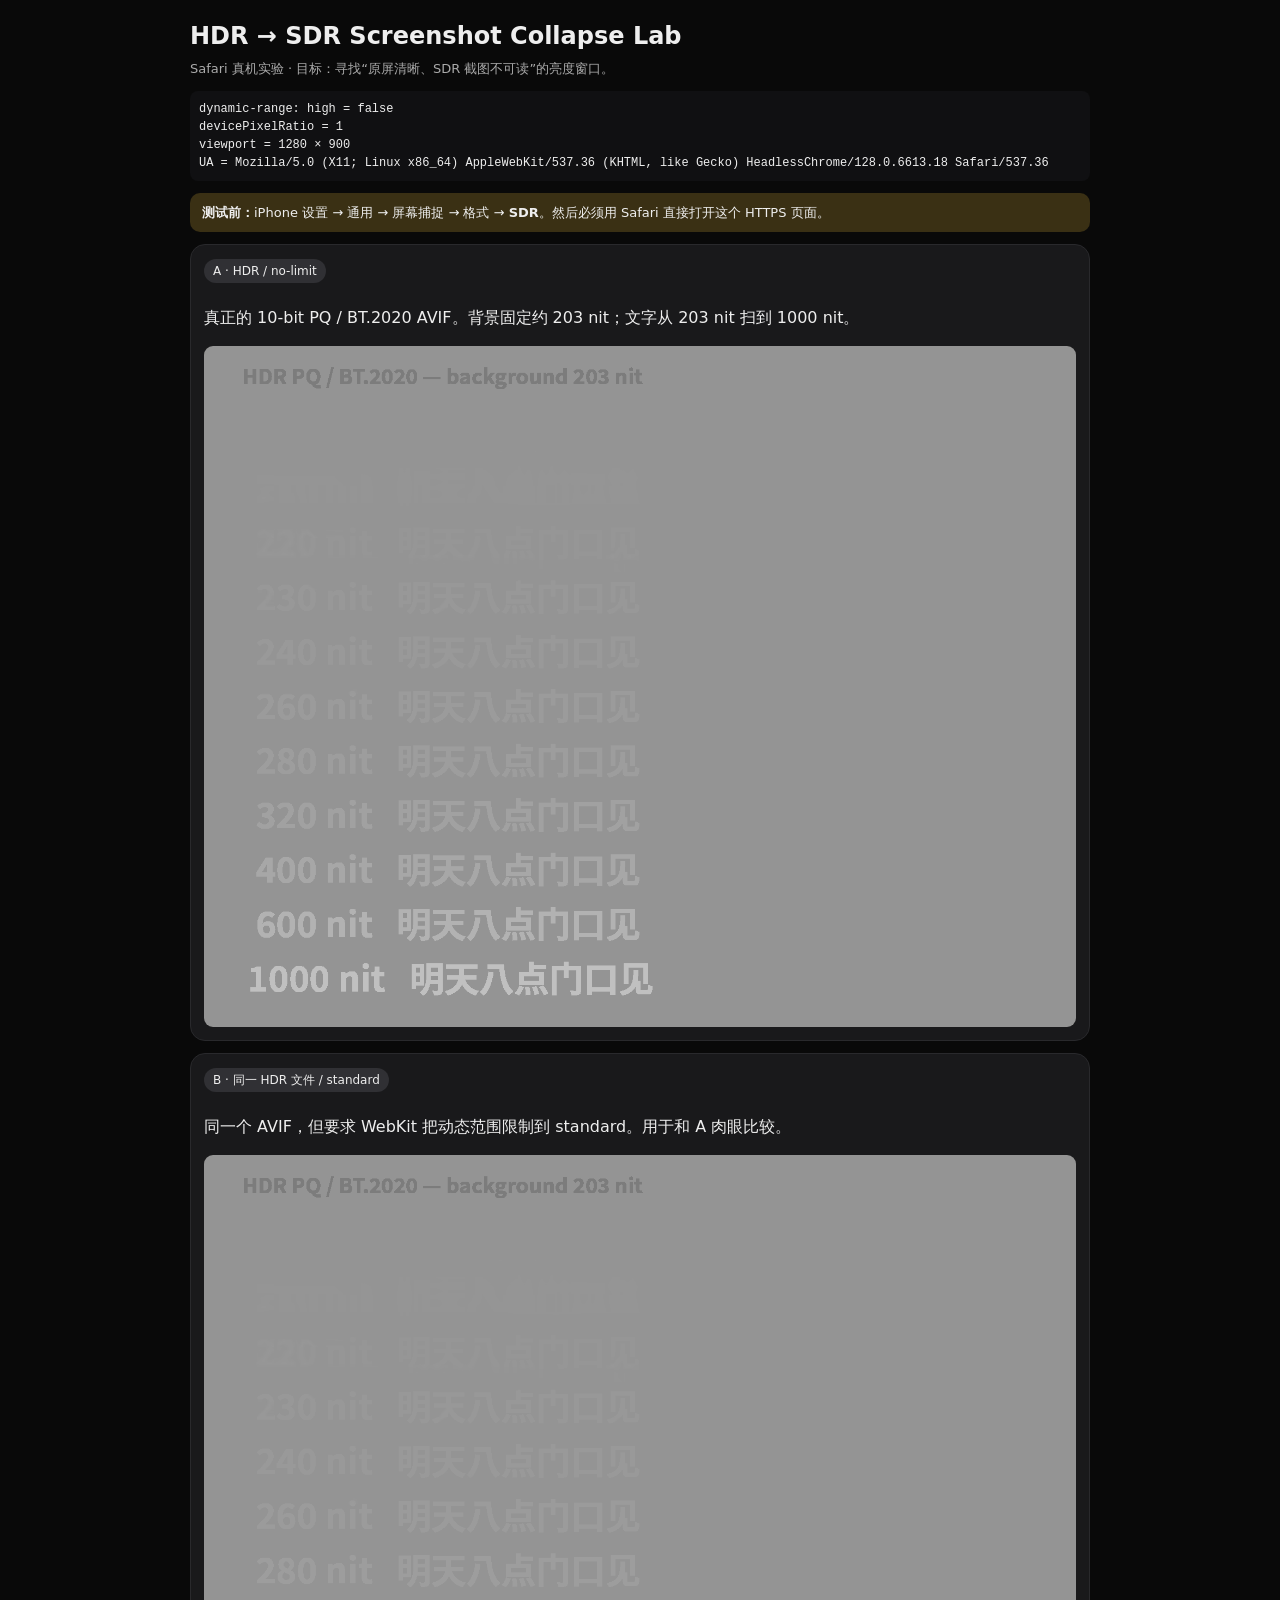
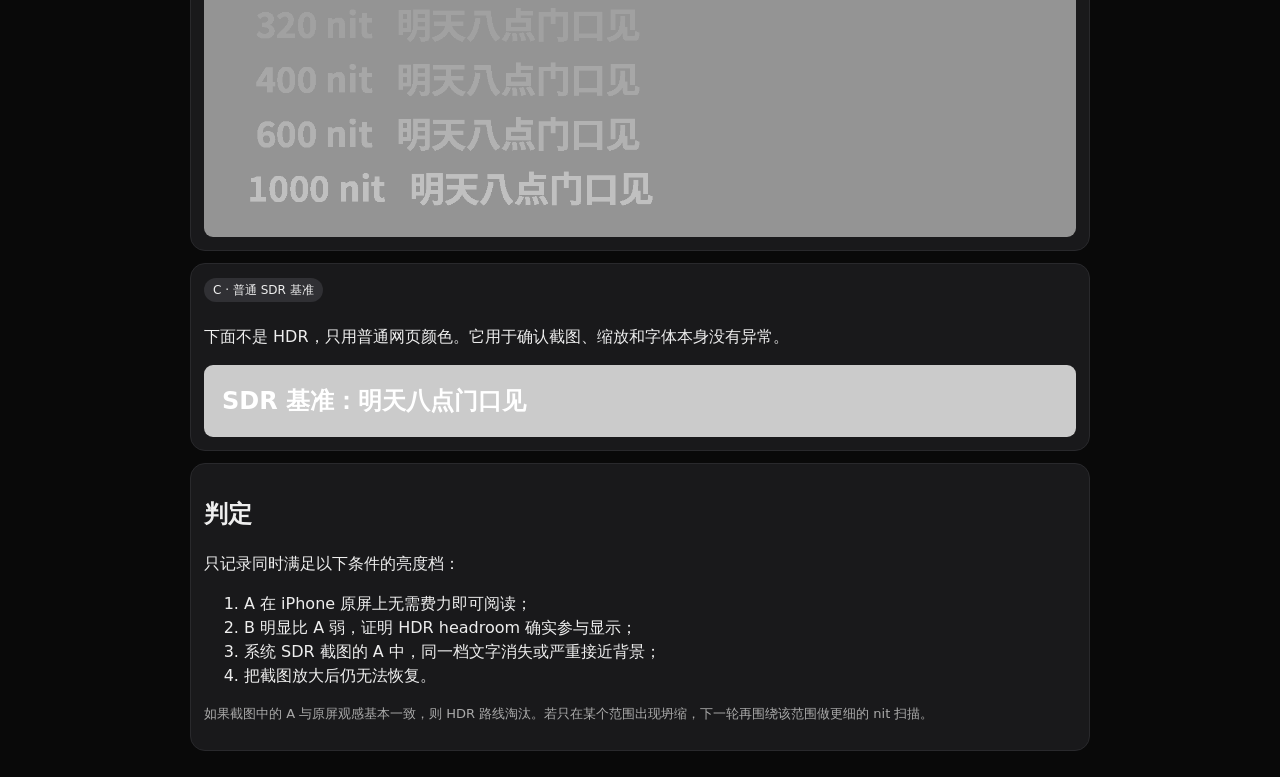
==== index.html @ 220828c5 "Initial import of HDR pages experiment" ====
<!doctype html>
<html lang="zh-CN">
<head>
<meta charset="utf-8">
<meta name="viewport" content="width=device-width,initial-scale=1,viewport-fit=cover">
<meta name="color-scheme" content="dark">
<title>HDR Screenshot Collapse Lab</title>
<style>
:root{font:16px/1.5 system-ui,-apple-system,BlinkMacSystemFont,"PingFang SC",sans-serif;background:#090909;color:#eee}
*{box-sizing:border-box}body{margin:0;padding:14px}main{max-width:900px;margin:auto}
h1{font-size:24px;margin:4px 0 5px}.muted{color:#aaa;font-size:13px}.card{background:#19191b;border:1px solid #29292c;border-radius:15px;padding:13px;margin:12px 0}
.warn{background:#3a3014;border-radius:10px;padding:10px 12px;font-size:13px}
img{display:block;width:100%;height:auto;border-radius:9px;background:white}
.no-limit{dynamic-range-limit:no-limit}.standard{dynamic-range-limit:standard}
.badge{display:inline-block;padding:3px 9px;border-radius:999px;background:#303034;font-size:12px;margin-bottom:7px}
.grid{display:grid;grid-template-columns:1fr;gap:12px}
pre{white-space:pre-wrap;background:#101012;padding:9px;border-radius:8px;font-size:12px}
.sdrbox{background:#cbcbcb;color:#fff;border-radius:9px;padding:18px;font-size:24px;font-weight:800}
@media(min-width:800px){.grid{grid-template-columns:1fr 1fr}}
</style>
</head>
<body><main>
<h1>HDR → SDR Screenshot Collapse Lab</h1>
<div class="muted">Safari 真机实验 · 目标：寻找“原屏清晰、SDR 截图不可读”的亮度窗口。</div>
<div id="diag"></div>

<div class="warn">
<b>测试前：</b>iPhone 设置 → 通用 → 屏幕捕捉 → 格式 → <b>SDR</b>。然后必须用 Safari 直接打开这个 HTTPS 页面。
</div>

<section class="card">
<span class="badge">A · HDR / no-limit</span>
<p>真正的 10-bit PQ / BT.2020 AVIF。背景固定约 203 nit；文字从 203 nit 扫到 1000 nit。</p>
<img class="no-limit" src="./assets/hdr-pq-test.avif" alt="HDR luminance sweep">
</section>

<section class="card">
<span class="badge">B · 同一 HDR 文件 / standard</span>
<p>同一个 AVIF，但要求 WebKit 把动态范围限制到 standard。用于和 A 肉眼比较。</p>
<img class="standard" src="./assets/hdr-pq-test.avif" alt="SDR constrained luminance sweep">
</section>

<section class="card">
<span class="badge">C · 普通 SDR 基准</span>
<p>下面不是 HDR，只用普通网页颜色。它用于确认截图、缩放和字体本身没有异常。</p>
<div class="sdrbox">SDR 基准：明天八点门口见</div>
</section>

<section class="card">
<h2>判定</h2>
<p>只记录同时满足以下条件的亮度档：</p>
<ol>
<li>A 在 iPhone 原屏上无需费力即可阅读；</li>
<li>B 明显比 A 弱，证明 HDR headroom 确实参与显示；</li>
<li>系统 SDR 截图的 A 中，同一档文字消失或严重接近背景；</li>
<li>把截图放大后仍无法恢复。</li>
</ol>
<p class="muted">如果截图中的 A 与原屏观感基本一致，则 HDR 路线淘汰。若只在某个范围出现坍缩，下一轮再围绕该范围做更细的 nit 扫描。</p>
</section>

<script>
const mq = window.matchMedia?.("(dynamic-range: high)");
const diag = {
  dynamicRangeHigh: mq ? mq.matches : "unsupported",
  devicePixelRatio: window.devicePixelRatio,
  viewport: `${innerWidth} × ${innerHeight}`,
  userAgent: navigator.userAgent
};
document.getElementById("diag").innerHTML =
  `<pre>dynamic-range: high = ${diag.dynamicRangeHigh}
devicePixelRatio = ${diag.devicePixelRatio}
viewport = ${diag.viewport}
UA = ${diag.userAgent}</pre>`;
</script>
</main></body></html>
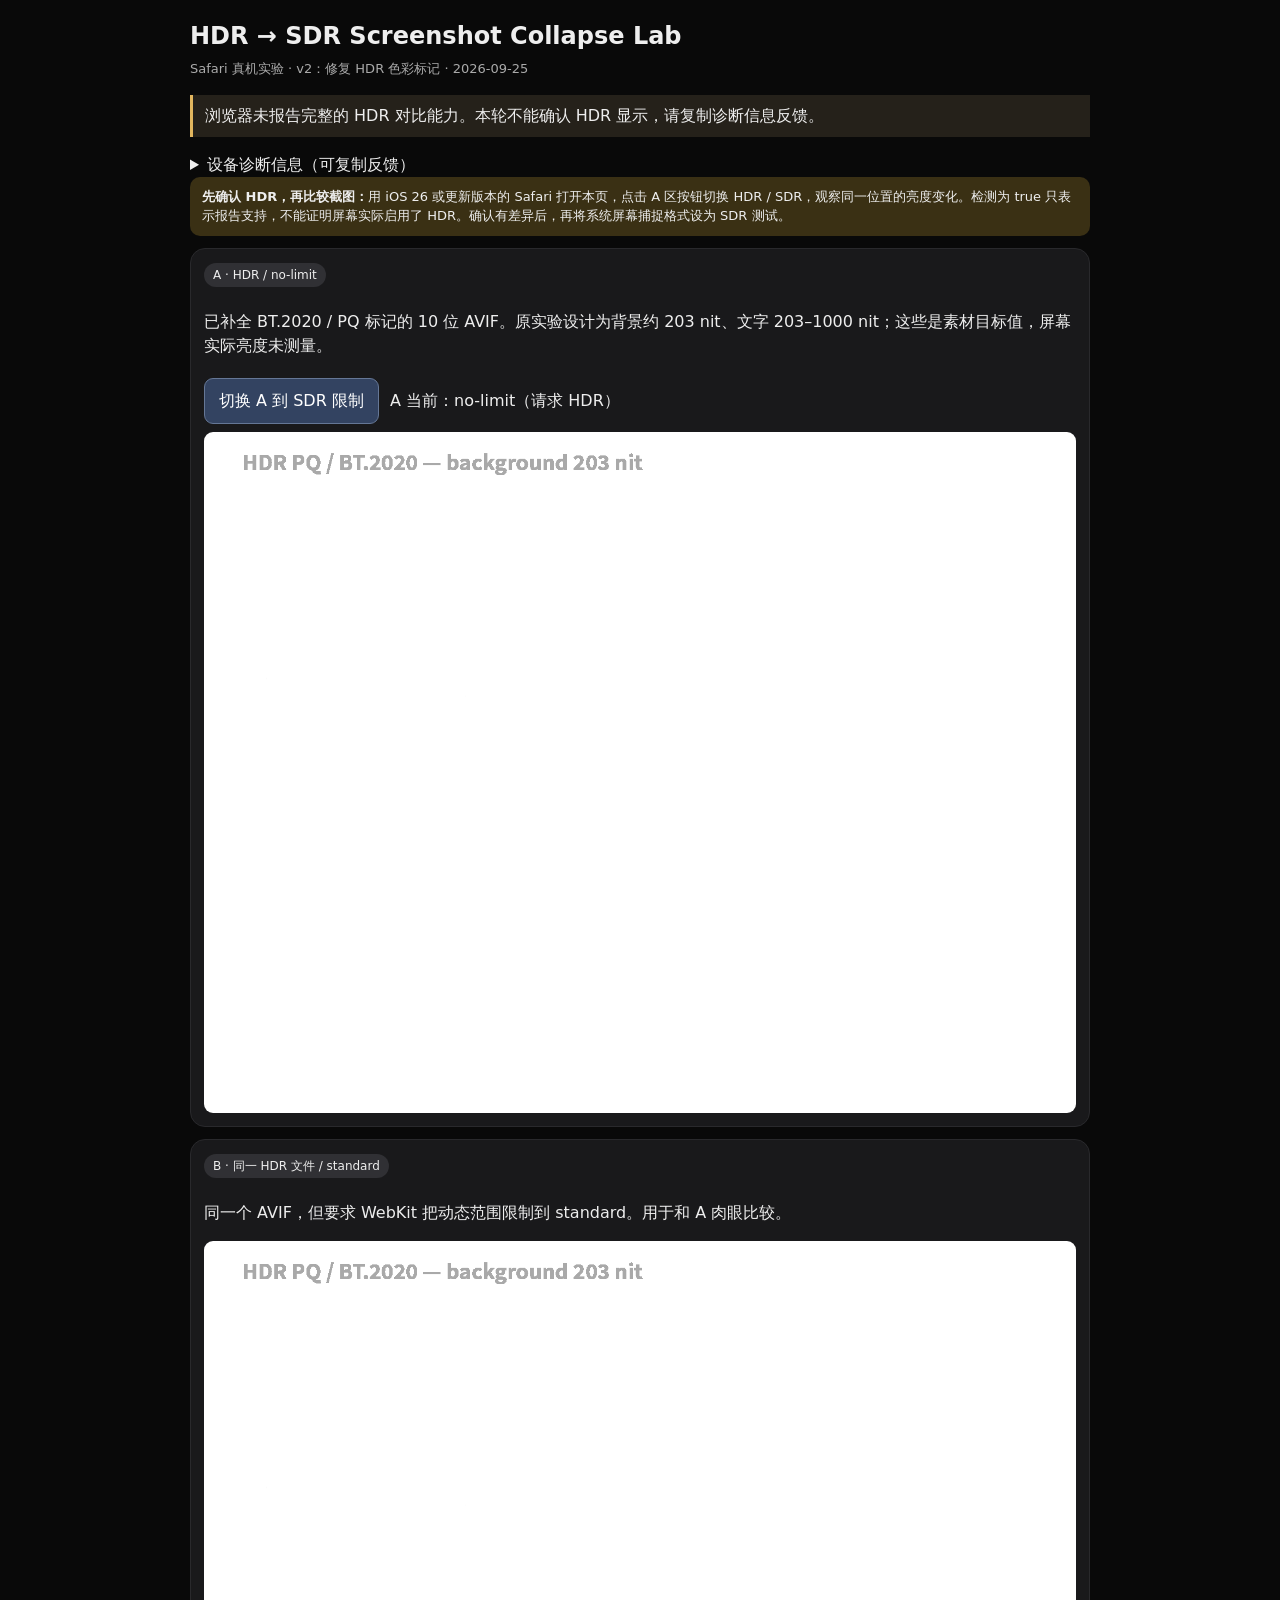
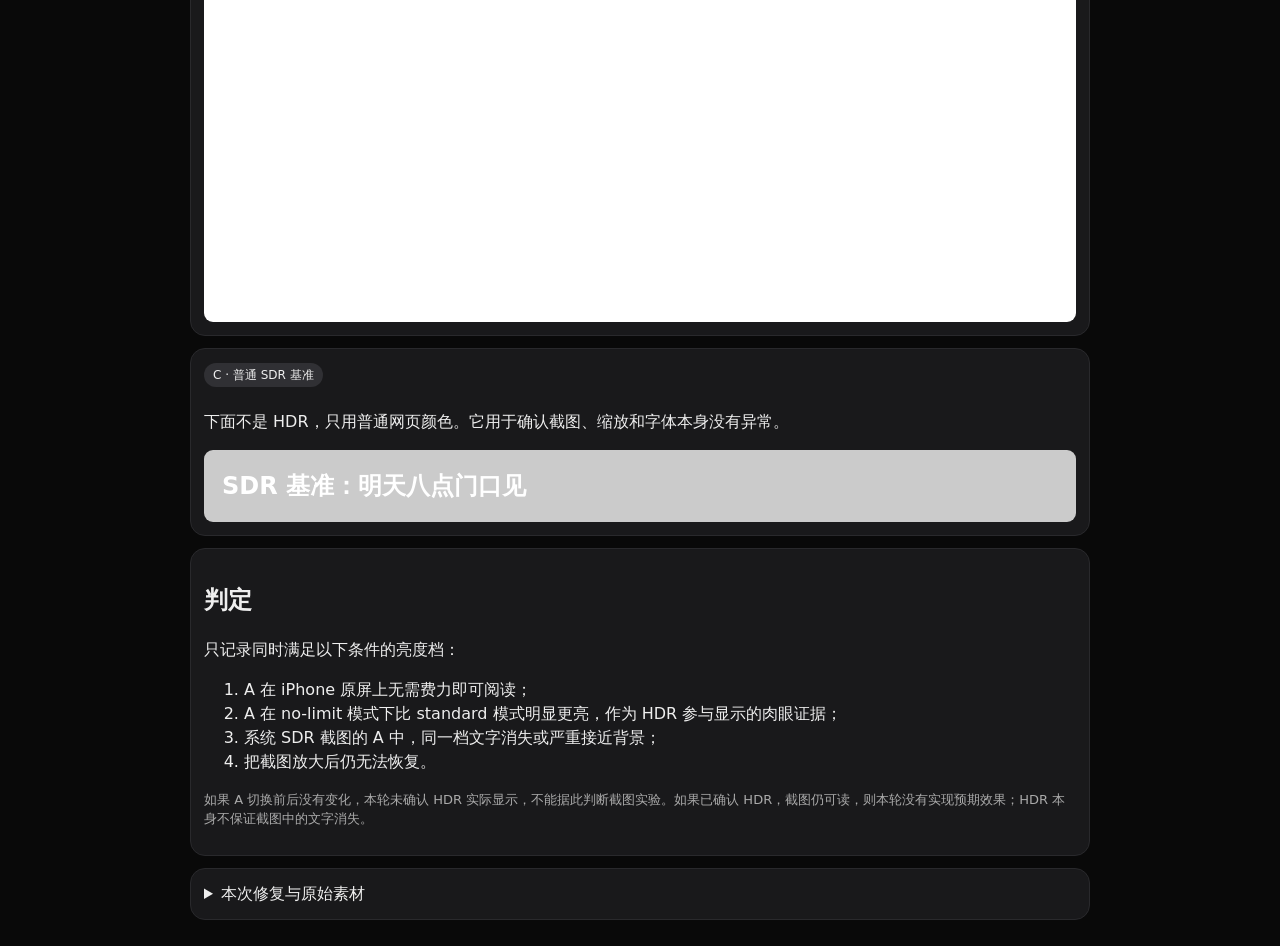
==== commit 80dc9c70: "Fix AVIF HDR color metadata and add display diagnostics" ====
--- a/index.html
+++ b/index.html
@@ -16,28 +16,33 @@
 .grid{display:grid;grid-template-columns:1fr;gap:12px}
 pre{white-space:pre-wrap;background:#101012;padding:9px;border-radius:8px;font-size:12px}
 .sdrbox{background:#cbcbcb;color:#fff;border-radius:9px;padding:18px;font-size:24px;font-weight:800}
+button{font:inherit;color:#fff;background:#334361;border:1px solid #657796;border-radius:9px;padding:10px 14px;cursor:pointer;margin:4px 6px 8px 0}
+a{color:#a9cbff}.status{border-left:3px solid #e2b65e;padding:9px 12px;background:#25211a}
 @media(min-width:800px){.grid{grid-template-columns:1fr 1fr}}
 </style>
 </head>
 <body><main>
 <h1>HDR → SDR Screenshot Collapse Lab</h1>
-<div class="muted">Safari 真机实验 · 目标：寻找“原屏清晰、SDR 截图不可读”的亮度窗口。</div>
-<div id="diag"></div>
+<div class="muted">Safari 真机实验 · v2：修复 HDR 色彩标记 · 2026-09-25</div>
+<p id="status" class="status" role="status">正在检查浏览器能力与图片加载状态……</p>
+<details><summary>设备诊断信息（可复制反馈）</summary><pre id="diag"></pre><button id="copy-diag" type="button">复制诊断信息</button><span id="copy-result" role="status"></span></details>
 
 <div class="warn">
-<b>测试前：</b>iPhone 设置 → 通用 → 屏幕捕捉 → 格式 → <b>SDR</b>。然后必须用 Safari 直接打开这个 HTTPS 页面。
+<b>先确认 HDR，再比较截图：</b>用 iOS 26 或更新版本的 Safari 打开本页，点击 A 区按钮切换 HDR / SDR，观察同一位置的亮度变化。检测为 true 只表示报告支持，不能证明屏幕实际启用了 HDR。确认有差异后，再将系统屏幕捕捉格式设为 SDR 测试。
 </div>
 
 <section class="card">
 <span class="badge">A · HDR / no-limit</span>
-<p>真正的 10-bit PQ / BT.2020 AVIF。背景固定约 203 nit；文字从 203 nit 扫到 1000 nit。</p>
-<img class="no-limit" src="./assets/hdr-pq-test.avif" alt="HDR luminance sweep">
+<p>已补全 BT.2020 / PQ 标记的 10 位 AVIF。原实验设计为背景约 203 nit、文字 203–1000 nit；这些是素材目标值，屏幕实际亮度未测量。</p>
+<button id="toggle-range" type="button" aria-pressed="false">切换 A 到 SDR 限制</button>
+<span id="range-label" aria-live="polite">A 当前：no-limit（请求 HDR）</span>
+<img id="hdr-image" class="no-limit" src="./assets/hdr-pq-test-tagged.avif" alt="HDR luminance sweep">
 </section>
 
 <section class="card">
 <span class="badge">B · 同一 HDR 文件 / standard</span>
 <p>同一个 AVIF，但要求 WebKit 把动态范围限制到 standard。用于和 A 肉眼比较。</p>
-<img class="standard" src="./assets/hdr-pq-test.avif" alt="SDR constrained luminance sweep">
+<img class="standard" src="./assets/hdr-pq-test-tagged.avif" alt="SDR constrained luminance sweep">
 </section>
 
 <section class="card">
@@ -51,25 +56,72 @@
 <p>只记录同时满足以下条件的亮度档：</p>
 <ol>
 <li>A 在 iPhone 原屏上无需费力即可阅读；</li>
-<li>B 明显比 A 弱，证明 HDR headroom 确实参与显示；</li>
+<li>A 在 no-limit 模式下比 standard 模式明显更亮，作为 HDR 参与显示的肉眼证据；</li>
 <li>系统 SDR 截图的 A 中，同一档文字消失或严重接近背景；</li>
 <li>把截图放大后仍无法恢复。</li>
 </ol>
-<p class="muted">如果截图中的 A 与原屏观感基本一致，则 HDR 路线淘汰。若只在某个范围出现坍缩，下一轮再围绕该范围做更细的 nit 扫描。</p>
+<p class="muted">如果 A 切换前后没有变化，本轮未确认 HDR 实际显示，不能据此判断截图实验。如果已确认 HDR，截图仍可读，则本轮没有实现预期效果；HDR 本身不保证截图中的文字消失。</p>
 </section>
+
+<details class="card"><summary>本次修复与原始素材</summary><p>原文件的色域和传递函数标记为“未指定”（2/2/9）。v2 在容器和 AV1 序列头中同时修复为 BT.2020 / PQ（9/16/9），仅改动 4 个字节，没有重新压缩像素。</p><p><a href="./assets/hdr-pq-test.avif">原始素材</a> · <a href="./assets/hdr-pq-test-tagged.avif">修复后素材</a> · <a href="https://webkit.org/blog/17333/webkit-features-in-safari-26-0/#hdr-images">WebKit HDR 图片支持说明</a></p></details>
 
 <script>
 const mq = window.matchMedia?.("(dynamic-range: high)");
-const diag = {
-  dynamicRangeHigh: mq ? mq.matches : "unsupported",
-  devicePixelRatio: window.devicePixelRatio,
-  viewport: `${innerWidth} × ${innerHeight}`,
-  userAgent: navigator.userAgent
-};
-document.getElementById("diag").innerHTML =
-  `<pre>dynamic-range: high = ${diag.dynamicRangeHigh}
-devicePixelRatio = ${diag.devicePixelRatio}
-viewport = ${diag.viewport}
-UA = ${diag.userAgent}</pre>`;
+const videoMq = window.matchMedia?.("(video-dynamic-range: high)");
+const hdrImage = document.getElementById("hdr-image");
+const toggle = document.getElementById("toggle-range");
+const supportsNoLimit = !!window.CSS?.supports("dynamic-range-limit", "no-limit");
+const supportsStandard = !!window.CSS?.supports("dynamic-range-limit", "standard");
+let limited = false;
+toggle.disabled = !(supportsNoLimit && supportsStandard);
+function refreshDiagnostics() {
+  const imageState = !hdrImage.complete ? "loading" : hdrImage.naturalWidth > 0 ? "decoded" : "failed";
+  const diag = {
+    version: "v2-cicp-fix",
+    dynamicRangeHigh: mq ? mq.matches : "unsupported",
+    videoDynamicRangeHigh: videoMq ? videoMq.matches : "unsupported",
+    supportsNoLimit, supportsStandard,
+    imageState,
+    imageSize: `${hdrImage.naturalWidth} × ${hdrImage.naturalHeight}`,
+    requestedRange: limited ? "standard" : "no-limit",
+    computedRange: getComputedStyle(hdrImage).getPropertyValue("dynamic-range-limit") || "unsupported",
+    actualHDR: "not measurable from this page; compare visually",
+    devicePixelRatio: window.devicePixelRatio,
+    viewport: `${innerWidth} × ${innerHeight}`,
+    userAgent: navigator.userAgent
+  };
+  document.getElementById("diag").textContent = JSON.stringify(diag, null, 2);
+  document.getElementById("status").textContent = imageState === "failed"
+    ? "图片解码或加载失败，尚不能进行 HDR 对比。请复制诊断信息反馈。"
+    : imageState === "loading"
+    ? "正在加载修复后的 HDR 图片……"
+    : !mq?.matches || !supportsNoLimit || !supportsStandard
+    ? "浏览器未报告完整的 HDR 对比能力。本轮不能确认 HDR 显示，请复制诊断信息反馈。"
+    : "图片已解码，浏览器报告支持 HDR。请切换 A 区按钮观察亮度变化；实际 HDR 输出仍需真机确认。";
+}
+toggle.addEventListener("click", () => {
+  limited = !limited;
+  hdrImage.className = limited ? "standard" : "no-limit";
+  toggle.setAttribute("aria-pressed", String(limited));
+  toggle.textContent = limited ? "切换 A 到 HDR 请求" : "切换 A 到 SDR 限制";
+  document.getElementById("range-label").textContent = limited
+    ? "A 当前：standard（限制为 SDR）" : "A 当前：no-limit（请求 HDR）";
+  refreshDiagnostics();
+});
+document.getElementById("copy-diag").addEventListener("click", async () => {
+  try {
+    await navigator.clipboard.writeText(document.getElementById("diag").textContent);
+    document.getElementById("copy-result").textContent = "已复制";
+  } catch {
+    document.getElementById("copy-result").textContent = "请长按上方诊断文字手动复制";
+  }
+});
+hdrImage.addEventListener("load", refreshDiagnostics);
+hdrImage.addEventListener("error", refreshDiagnostics);
+mq?.addEventListener?.("change", refreshDiagnostics);
+videoMq?.addEventListener?.("change", refreshDiagnostics);
+window.addEventListener("resize", refreshDiagnostics);
+document.addEventListener("visibilitychange", refreshDiagnostics);
+refreshDiagnostics();
 </script>
 </main></body></html>
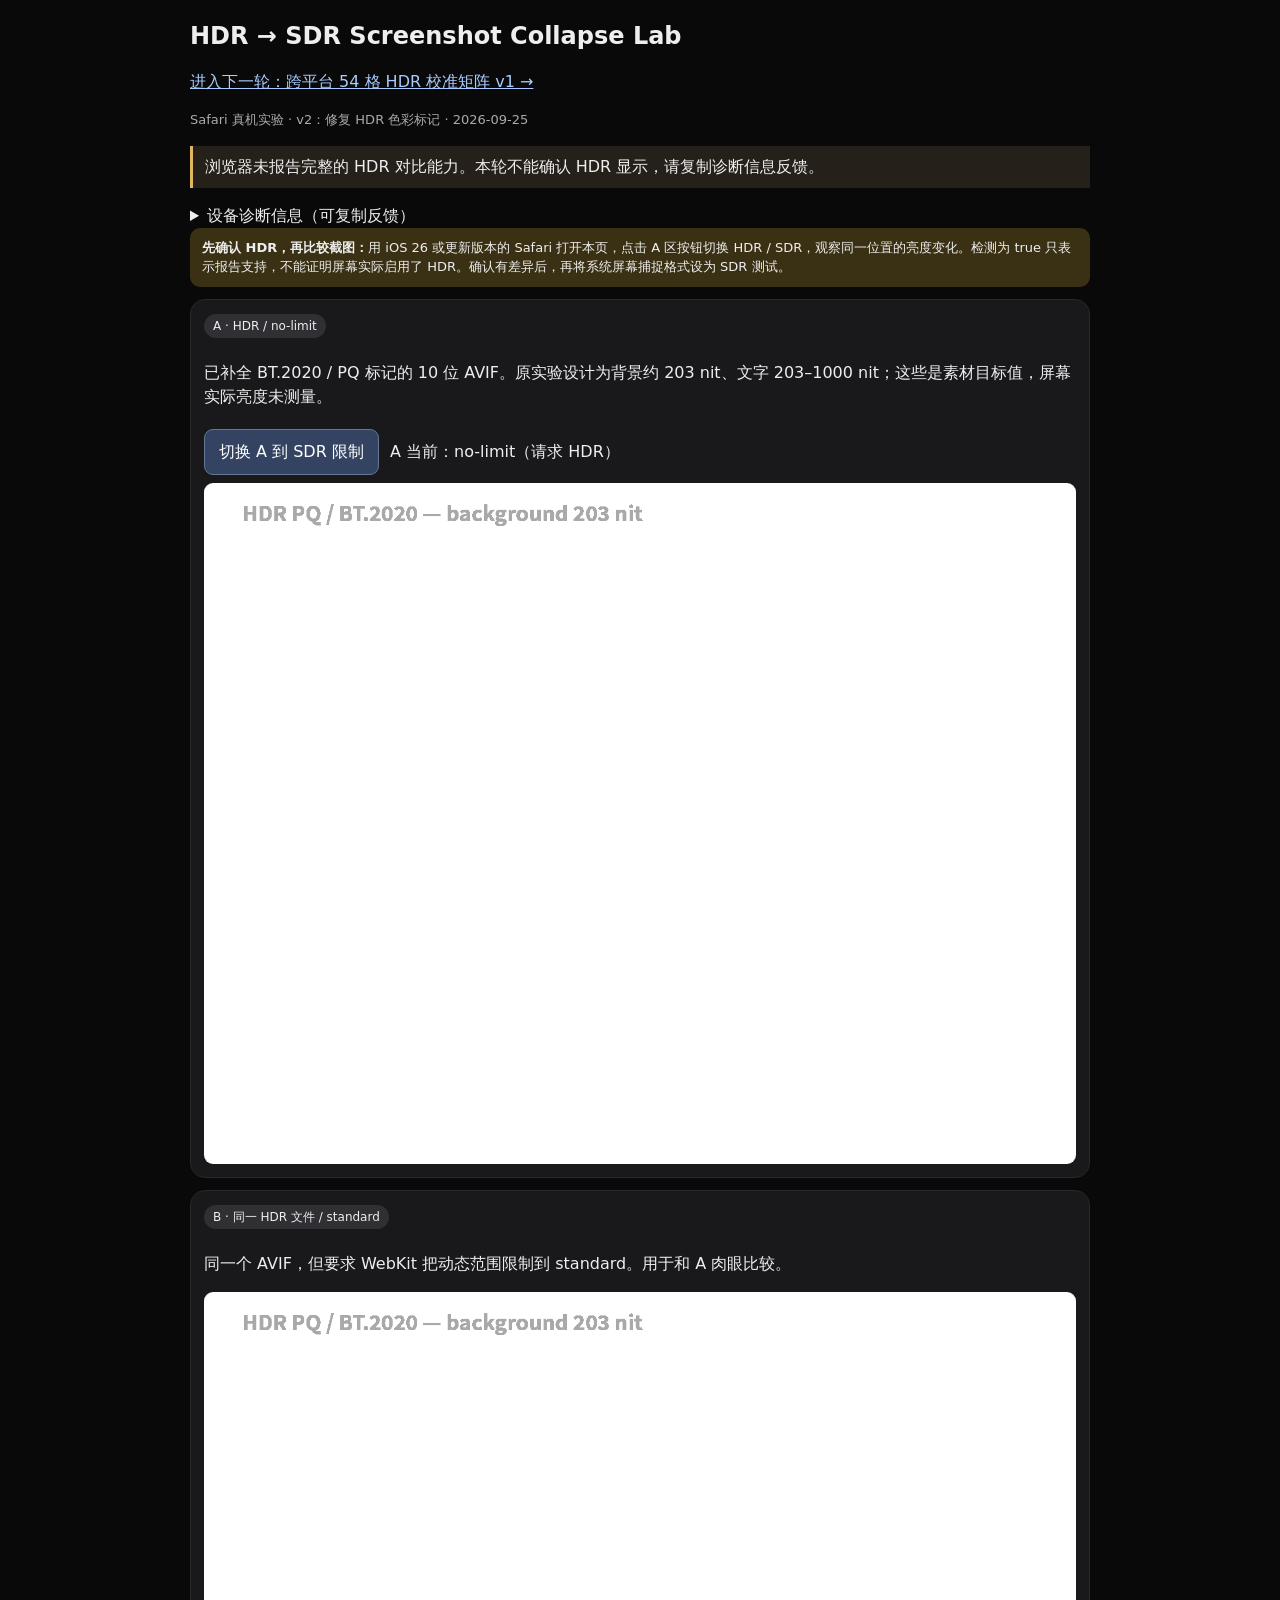
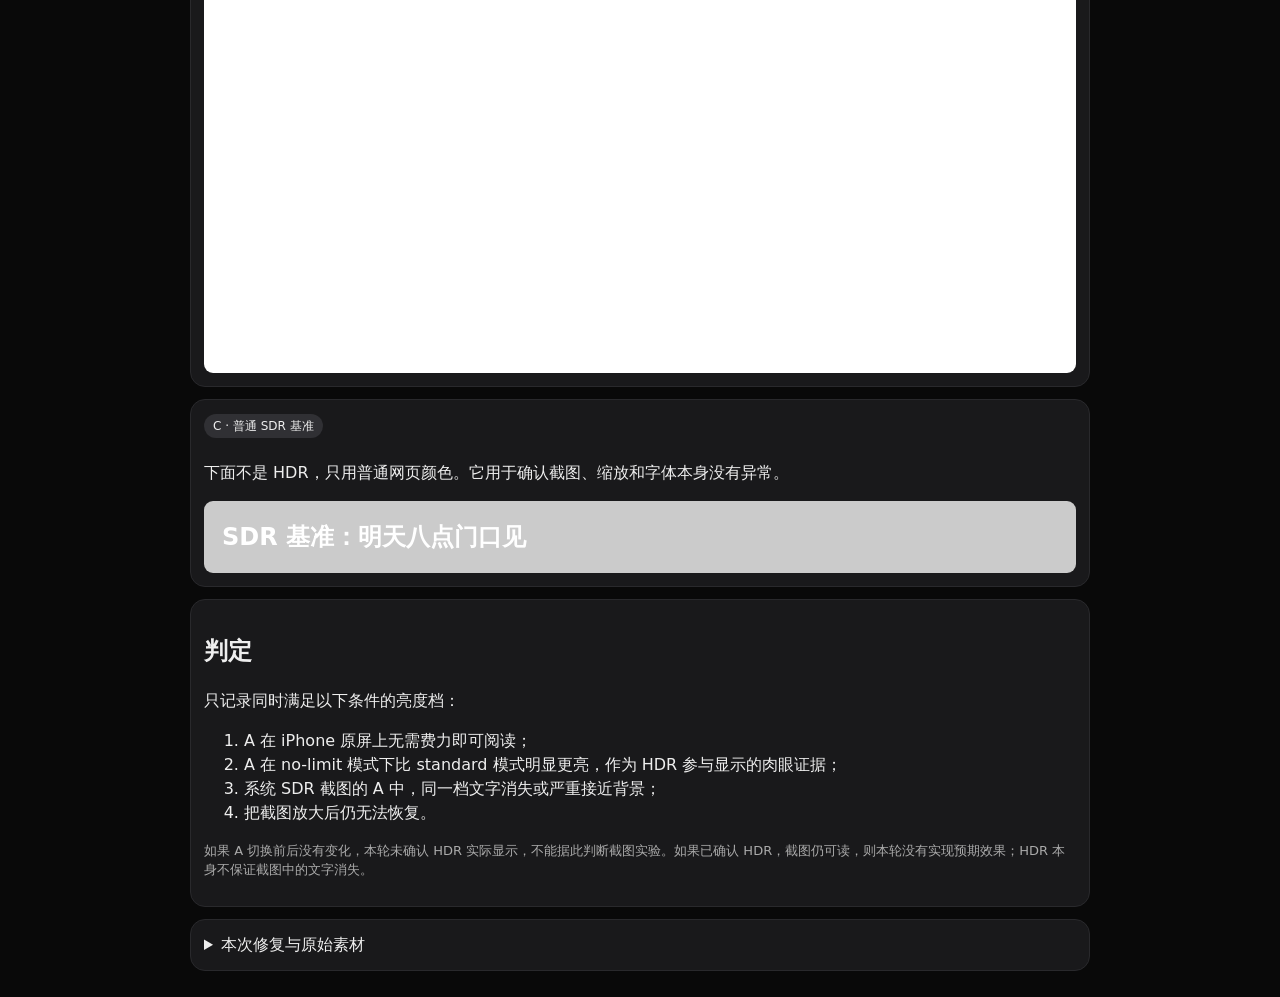
==== commit 67b8f78c: "Add cross-platform HDR capture calibration matrix v1" ====
--- a/index.html
+++ b/index.html
@@ -23,6 +23,7 @@
 </head>
 <body><main>
 <h1>HDR → SDR Screenshot Collapse Lab</h1>
+<p><a href="./matrix.html">进入下一轮：跨平台 54 格 HDR 校准矩阵 v1 →</a></p>
 <div class="muted">Safari 真机实验 · v2：修复 HDR 色彩标记 · 2026-09-25</div>
 <p id="status" class="status" role="status">正在检查浏览器能力与图片加载状态……</p>
 <details><summary>设备诊断信息（可复制反馈）</summary><pre id="diag"></pre><button id="copy-diag" type="button">复制诊断信息</button><span id="copy-result" role="status"></span></details>
